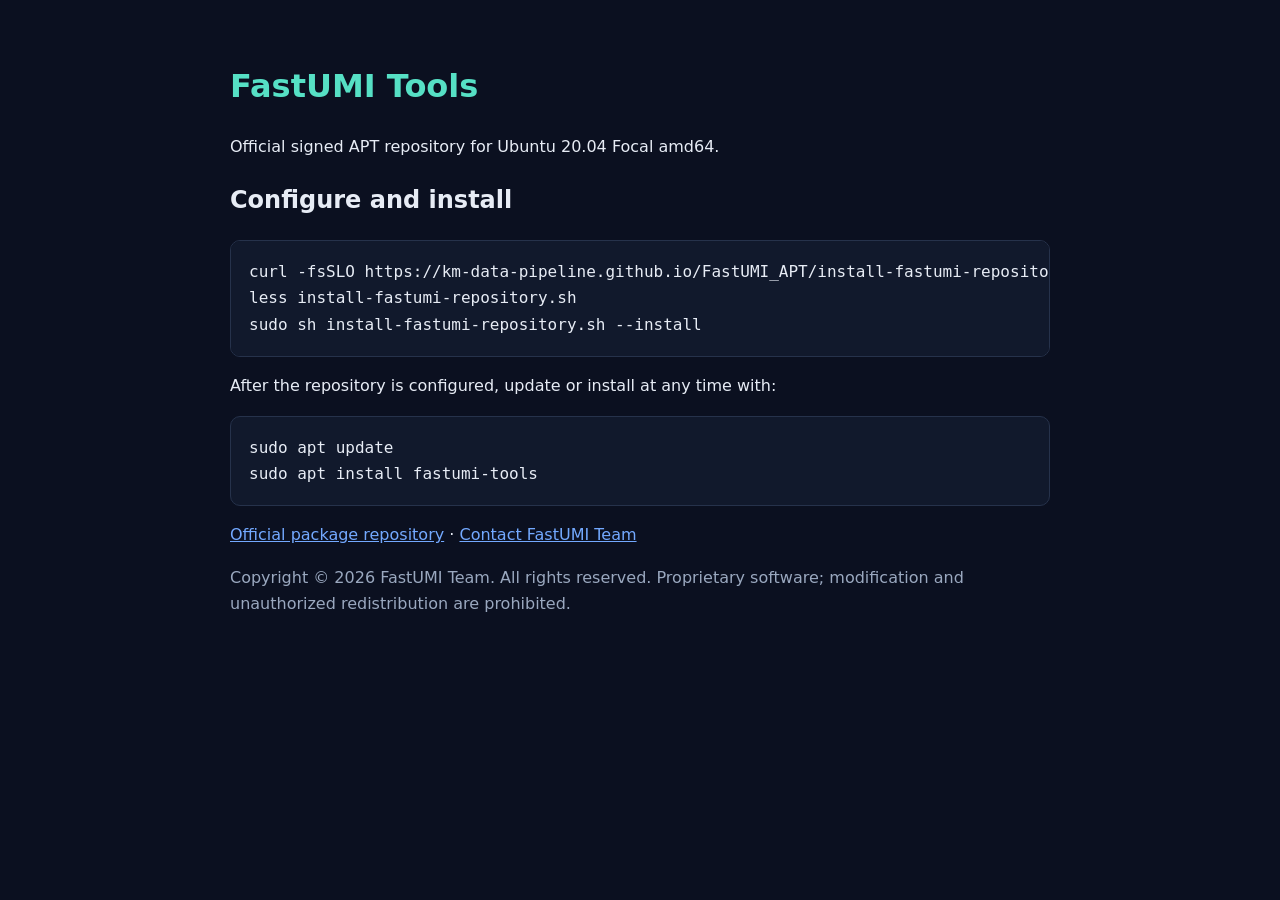
==== packaging/apt/index.html @ 901881d8 "Release FastUMI Tools 0.1.6 with signed APT publishing" ====
<!doctype html>
<html lang="en">
<head>
  <meta charset="utf-8">
  <meta name="viewport" content="width=device-width,initial-scale=1">
  <title>FastUMI APT Repository</title>
  <style>
    body{max-width:820px;margin:60px auto;padding:0 24px;background:#0b1020;color:#e7ecf5;font:16px/1.65 system-ui,sans-serif}
    h1{color:#56e0c5}code,pre{font-family:ui-monospace,monospace}pre{overflow:auto;padding:18px;border:1px solid #26324b;border-radius:10px;background:#11192c}a{color:#73a9ff}.muted{color:#9aa8bf}
  </style>
</head>
<body>
  <h1>FastUMI Tools</h1>
  <p>Official signed APT repository for Ubuntu 20.04 Focal amd64.</p>
  <h2>Configure and install</h2>
  <pre>curl -fsSLO https://km-data-pipeline.github.io/FastUMI_APT/install-fastumi-repository.sh
less install-fastumi-repository.sh
sudo sh install-fastumi-repository.sh --install</pre>
  <p>After the repository is configured, update or install at any time with:</p>
  <pre>sudo apt update
sudo apt install fastumi-tools</pre>
  <p><a href="https://github.com/KM-Data-Pipeline/FastUMI_APT">Official package repository</a> · <a href="mailto:yding25@binghamton.edu">Contact FastUMI Team</a></p>
  <p class="muted">Copyright © 2026 FastUMI Team. All rights reserved. Proprietary software; modification and unauthorized redistribution are prohibited.</p>
</body>
</html>
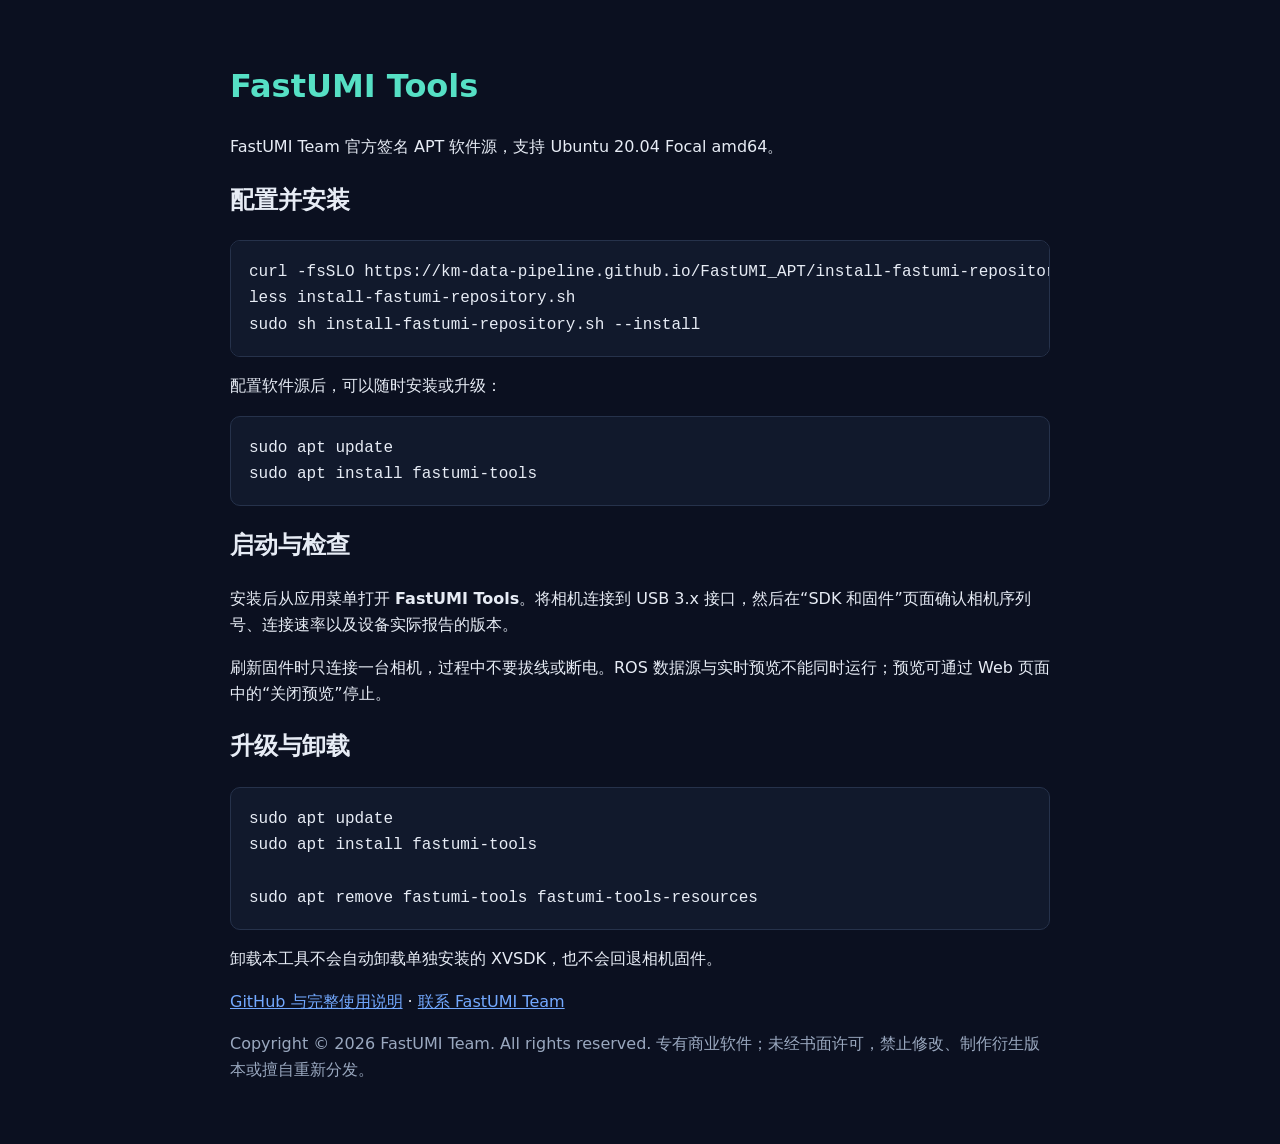
==== commit 7d9af17b: "Document installation and end-user workflows" ====
--- a/packaging/apt/index.html
+++ b/packaging/apt/index.html
@@ -1,5 +1,5 @@
 <!doctype html>
-<html lang="en">
+<html lang="zh-CN">
 <head>
   <meta charset="utf-8">
   <meta name="viewport" content="width=device-width,initial-scale=1">
@@ -11,15 +11,24 @@
 </head>
 <body>
   <h1>FastUMI Tools</h1>
-  <p>Official signed APT repository for Ubuntu 20.04 Focal amd64.</p>
-  <h2>Configure and install</h2>
+  <p>FastUMI Team 官方签名 APT 软件源，支持 Ubuntu 20.04 Focal amd64。</p>
+  <h2>配置并安装</h2>
   <pre>curl -fsSLO https://km-data-pipeline.github.io/FastUMI_APT/install-fastumi-repository.sh
 less install-fastumi-repository.sh
 sudo sh install-fastumi-repository.sh --install</pre>
-  <p>After the repository is configured, update or install at any time with:</p>
+  <p>配置软件源后，可以随时安装或升级：</p>
   <pre>sudo apt update
 sudo apt install fastumi-tools</pre>
-  <p><a href="https://github.com/KM-Data-Pipeline/FastUMI_APT">Official package repository</a> · <a href="mailto:yding25@binghamton.edu">Contact FastUMI Team</a></p>
-  <p class="muted">Copyright © 2026 FastUMI Team. All rights reserved. Proprietary software; modification and unauthorized redistribution are prohibited.</p>
+  <h2>启动与检查</h2>
+  <p>安装后从应用菜单打开 <strong>FastUMI Tools</strong>。将相机连接到 USB 3.x 接口，然后在“SDK 和固件”页面确认相机序列号、连接速率以及设备实际报告的版本。</p>
+  <p>刷新固件时只连接一台相机，过程中不要拔线或断电。ROS 数据源与实时预览不能同时运行；预览可通过 Web 页面中的“关闭预览”停止。</p>
+  <h2>升级与卸载</h2>
+  <pre>sudo apt update
+sudo apt install fastumi-tools
+
+sudo apt remove fastumi-tools fastumi-tools-resources</pre>
+  <p>卸载本工具不会自动卸载单独安装的 XVSDK，也不会回退相机固件。</p>
+  <p><a href="https://github.com/KM-Data-Pipeline/FastUMI_APT">GitHub 与完整使用说明</a> · <a href="mailto:yding25@binghamton.edu">联系 FastUMI Team</a></p>
+  <p class="muted">Copyright © 2026 FastUMI Team. All rights reserved. 专有商业软件；未经书面许可，禁止修改、制作衍生版本或擅自重新分发。</p>
 </body>
 </html>
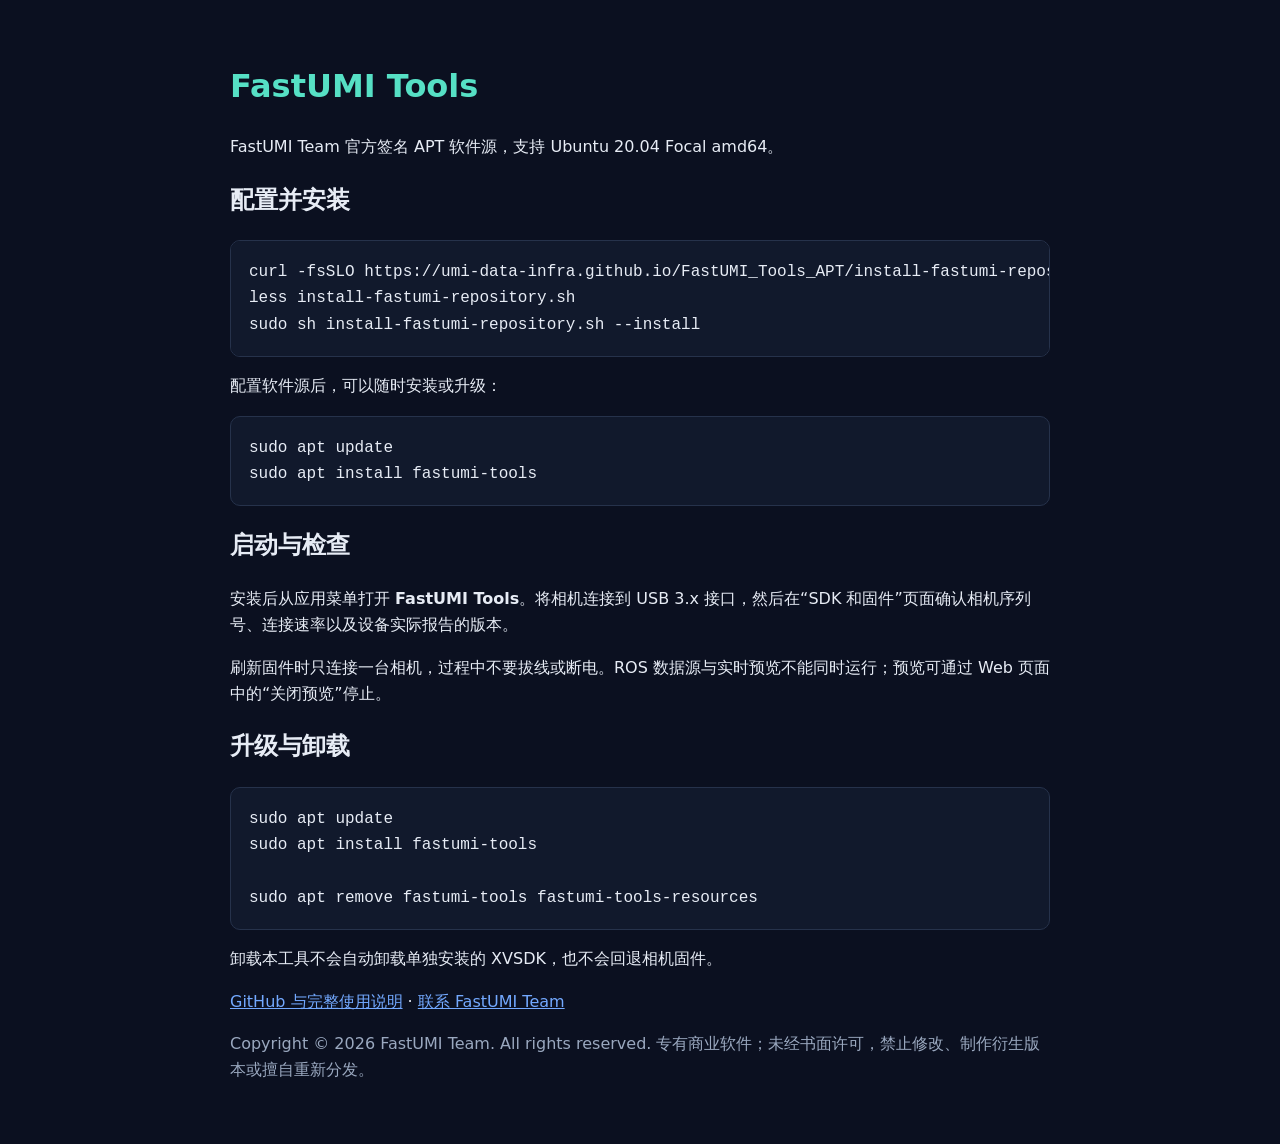
==== commit 174159c8: "Read device versions on hotplug without SDK install" ====
--- a/packaging/apt/index.html
+++ b/packaging/apt/index.html
@@ -13,7 +13,7 @@
   <h1>FastUMI Tools</h1>
   <p>FastUMI Team 官方签名 APT 软件源，支持 Ubuntu 20.04 Focal amd64。</p>
   <h2>配置并安装</h2>
-  <pre>curl -fsSLO https://km-data-pipeline.github.io/FastUMI_APT/install-fastumi-repository.sh
+  <pre>curl -fsSLO https://umi-data-infra.github.io/FastUMI_Tools_APT/install-fastumi-repository.sh
 less install-fastumi-repository.sh
 sudo sh install-fastumi-repository.sh --install</pre>
   <p>配置软件源后，可以随时安装或升级：</p>
@@ -28,7 +28,7 @@
 
 sudo apt remove fastumi-tools fastumi-tools-resources</pre>
   <p>卸载本工具不会自动卸载单独安装的 XVSDK，也不会回退相机固件。</p>
-  <p><a href="https://github.com/KM-Data-Pipeline/FastUMI_APT">GitHub 与完整使用说明</a> · <a href="mailto:yding25@binghamton.edu">联系 FastUMI Team</a></p>
+  <p><a href="https://github.com/UMI-Data-Infra/FastUMI_Tools_APT">GitHub 与完整使用说明</a> · <a href="mailto:yding25@binghamton.edu">联系 FastUMI Team</a></p>
   <p class="muted">Copyright © 2026 FastUMI Team. All rights reserved. 专有商业软件；未经书面许可，禁止修改、制作衍生版本或擅自重新分发。</p>
 </body>
 </html>
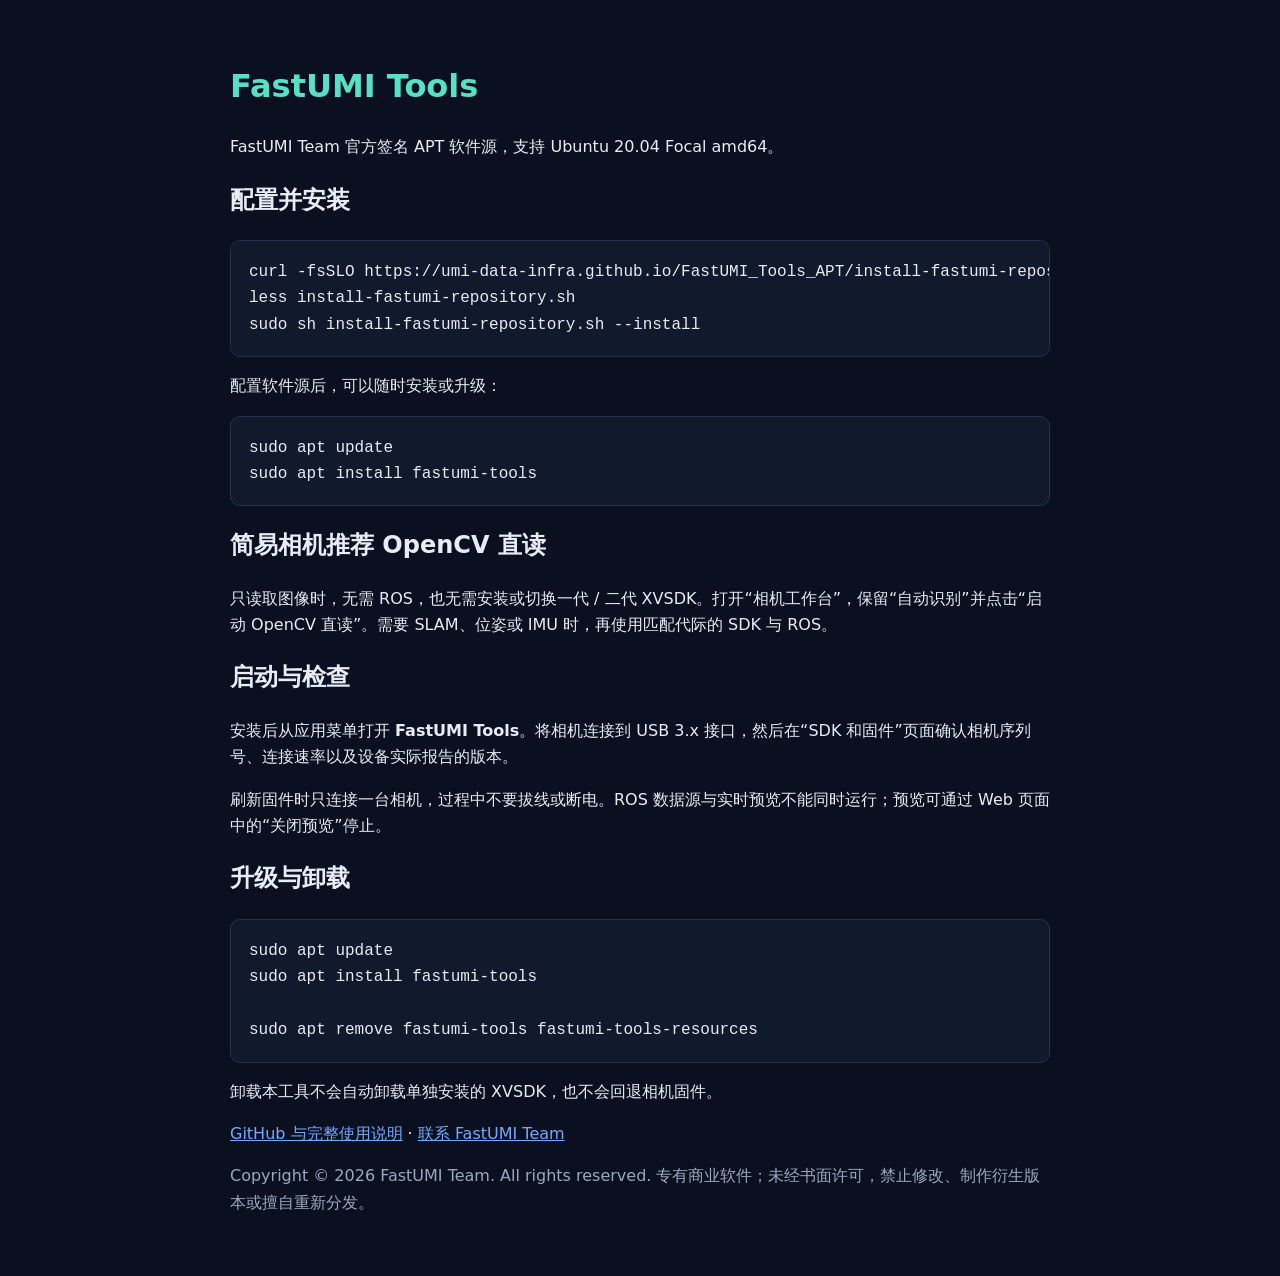
==== commit dc6e162d: "Release FastUMI Tools 0.2.7 with OpenCV camera guidance" ====
--- a/packaging/apt/index.html
+++ b/packaging/apt/index.html
@@ -19,6 +19,8 @@
   <p>配置软件源后，可以随时安装或升级：</p>
   <pre>sudo apt update
 sudo apt install fastumi-tools</pre>
+  <h2>简易相机推荐 OpenCV 直读</h2>
+  <p>只读取图像时，无需 ROS，也无需安装或切换一代 / 二代 XVSDK。打开“相机工作台”，保留“自动识别”并点击“启动 OpenCV 直读”。需要 SLAM、位姿或 IMU 时，再使用匹配代际的 SDK 与 ROS。</p>
   <h2>启动与检查</h2>
   <p>安装后从应用菜单打开 <strong>FastUMI Tools</strong>。将相机连接到 USB 3.x 接口，然后在“SDK 和固件”页面确认相机序列号、连接速率以及设备实际报告的版本。</p>
   <p>刷新固件时只连接一台相机，过程中不要拔线或断电。ROS 数据源与实时预览不能同时运行；预览可通过 Web 页面中的“关闭预览”停止。</p>
